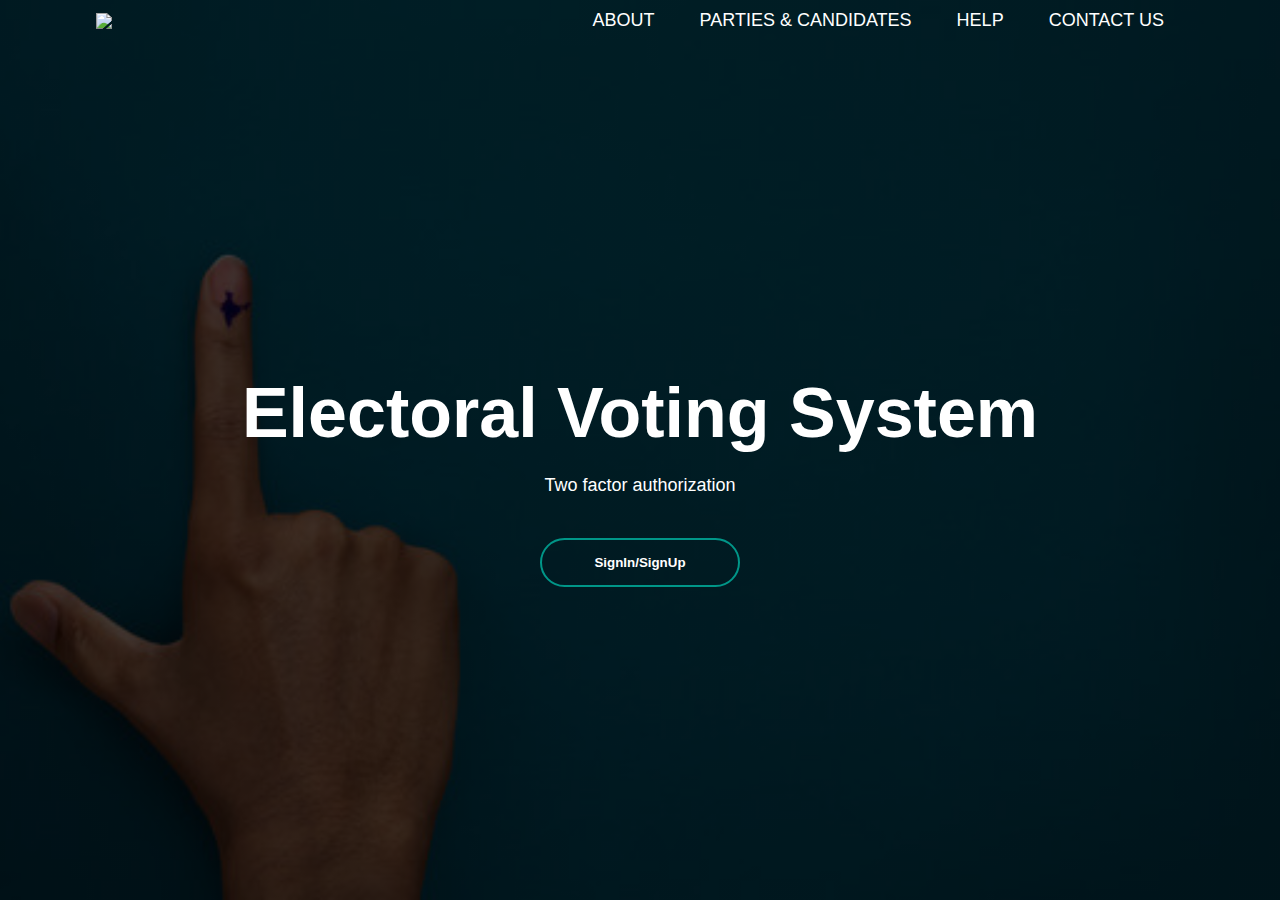
==== index.html @ 28702e43 "Update index.html" ====
<!DOCTYPE html>
<html>
<head>
	<title>Two factor authorization for Voting System</title>
	<link rel="stylesheet" href="src/style.css">
</head>
<body >
	<div class="card">
		<div class="list">
			<img src="https://as2.ftcdn.net/v2/jpg/02/05/42/11/1000_F_205421166_IdeOB3WjlLmFioKp09D4BRLY4xfAqofy.jpg" class="logo">
			<ul>
				<li><a href="src/components/about/about.html">About</a></li>
				<li><a href="src/components/parties/parties.html">Parties & Candidates</a></li>
				<li><a href="src/components/help/help.html">Help</a></li>
				<li><a href="src/components/contactus/contactus.html">contact us</a></li>
			</ul>
		</div>
		
		<div class="content">
			<h1>Electoral Voting System</h1>
			<p>Two factor authorization</p>
			<div>
				<a href="src/signin.html"><button><span></span>SignIn/SignUp</button></a>
				
			</div>
		</div>
	<div>

	
</body>
</html>
---- src/style.css ----
*{
	margin:0;
	padding:0;
	font-family:sans-serif;
}
.card{
	color: white;
	width:100%;
	height:100vh;
	width:100vw;
	background-image: linear-gradient(rgba(0,0,0,0.75),rgba(0,0,0,0.75)),
	url("img/b1.jpg");
	background-size:cover;	
	background-position:center;
}
.list{
	width:85%;
	margin:auto;
	padding:10px 0;
	display:flex;
	align-items:center;
	justify-content:space-between;
}
.logo{
	width:120px;
	cursor:pointer;
}
.list ul li{
	list-style:none;
	display:inline-block;
	margin:0 20px;
	position:relative; 
}
.list ul li a{
	text-decoration:none;
	color:#fff;
	text-transform:uppercase;
}

.list ul li::after{
	content:'';
	height:3px;
	width:0;
	background:#009688;
	position:absolute;
	left:0;
	bottom:-10px;
	transition:0.5s;
}
.list ul li:hover::after{
	width:100%;
}

.content{
	width:100%;
	position:absolute;
	top:50%;
	transform:translateY(-50%);
	text-align:center;
	color:#fff;
}
.content h1{
	font-size:70px;
	margin-top:80px;
}

.content p{
	margin:20px auto;
	font-weight:100;
	line-height:25px;
}
button{
	width:200px;
	padding:15px 0;
	text-align:center;
	margin:20px 10px;
	border-radius:25px;
	font-weight:bold;
	border:2px solid #009688;
	background:transparent;
	color:#fff;
	cursor:pointer;
	position:relative;
	overflow:hidden;
}
span{
	background:#009699;
	height:100%;
	width:0;
	border-radius:25px;
	position:absolute;
	left:0;
	bottom:0;
	z-index:-1;
	transition:0.5s;
}
button:hover span{
	width:100%;
}
button:hover{
	border:none;
}

.scontent{
	width:500px;
	top:30%;
	margin:auto;
	padding:25px;
	color:#fff;
	font-weight:bold;
	border-style:solid;
	border-width:1px;
	border-radius:25px;
}

body {
    --color-primary: #009579;
    --color-primary-dark: #007f67;
    --color-secondary: #252c6a;
    --color-error: #cc3333;
    --color-success: #4bb544;
    --border-radius: 4px;

    margin: 0;
    height: 100vh;
    display: flex;
    align-items: center;
    justify-content: center;
    font-size: 18px;
    background: url(./background.jpg);
    background-size: cover;
}

.container {
	background:transparent;
    width: 400px;
    max-width: 400px;
    margin: 1rem;
    padding: 2rem;
    box-shadow: 0 0 40px rgba(0, 0, 0, 0.2);
    border-radius: var(--border-radius);
    background: #ffffff;
}

.container,
.form__input,
.form__button {
    font: 500 1rem 'Quicksand', sans-serif;
}

.form--hidden {
    display: none;
}

.form > *:first-child {
    margin-top: 0;
}

.form > *:last-child {
    margin-bottom: 0;
}

.form__title {
    margin-bottom: 2rem;
    text-align: center;
}

.form__message {
    text-align: center;
    margin-bottom: 1rem;
}

.form__message--success {
    color: var(--color-success);
}

.form__message--error {
    color: var(--color-error);
}

.form__input-group {
    margin-bottom: 1rem;
}

.form__input {
    display: block;
    width: 100%;
    padding: 0.75rem;
    box-sizing: border-box;
    border-radius: var(--border-radius);
    border: 1px solid #dddddd;
    outline: none;
    background: #eeeeee;
    transition: background 0.2s, border-color 0.2s;
}

.form__input:focus {
    border-color: var(--color-primary);
    background: #ffffff;
}

.form__input--error {
    color: var(--color-error);
    border-color: var(--color-error);
}

.form__input-error-message {
    margin-top: 0.5rem;
    font-size: 0.85rem;
    color: var(--color-error);
}

.form__button {
    width: 100%;
    padding: 1rem 2rem;
    font-weight: bold;
    font-size: 1.1rem;
    color: #ffffff;
    border: none;
    border-radius: var(--border-radius);
    outline: none;
    cursor: pointer;
    background: var(--color-primary);
}

.form__button:hover {
    background: var(--color-primary-dark);
}

.form__button:active {
    transform: scale(0.98);
}

.form__text {
    text-align: center;
}

.form__link {
    color: var(--color-secondary);
    text-decoration: none;
    cursor: pointer;
}

.form__link:hover {
    text-decoration: underline;
}

/*-----about us-----*/
.aboutus{

	width: 80%;
    margin: auto;
    padding-top: 15px;
    padding-bottom: 50px;
	padding-left:100px;
}


.about p{
	padding: 10px 500px 25px 10px;
}
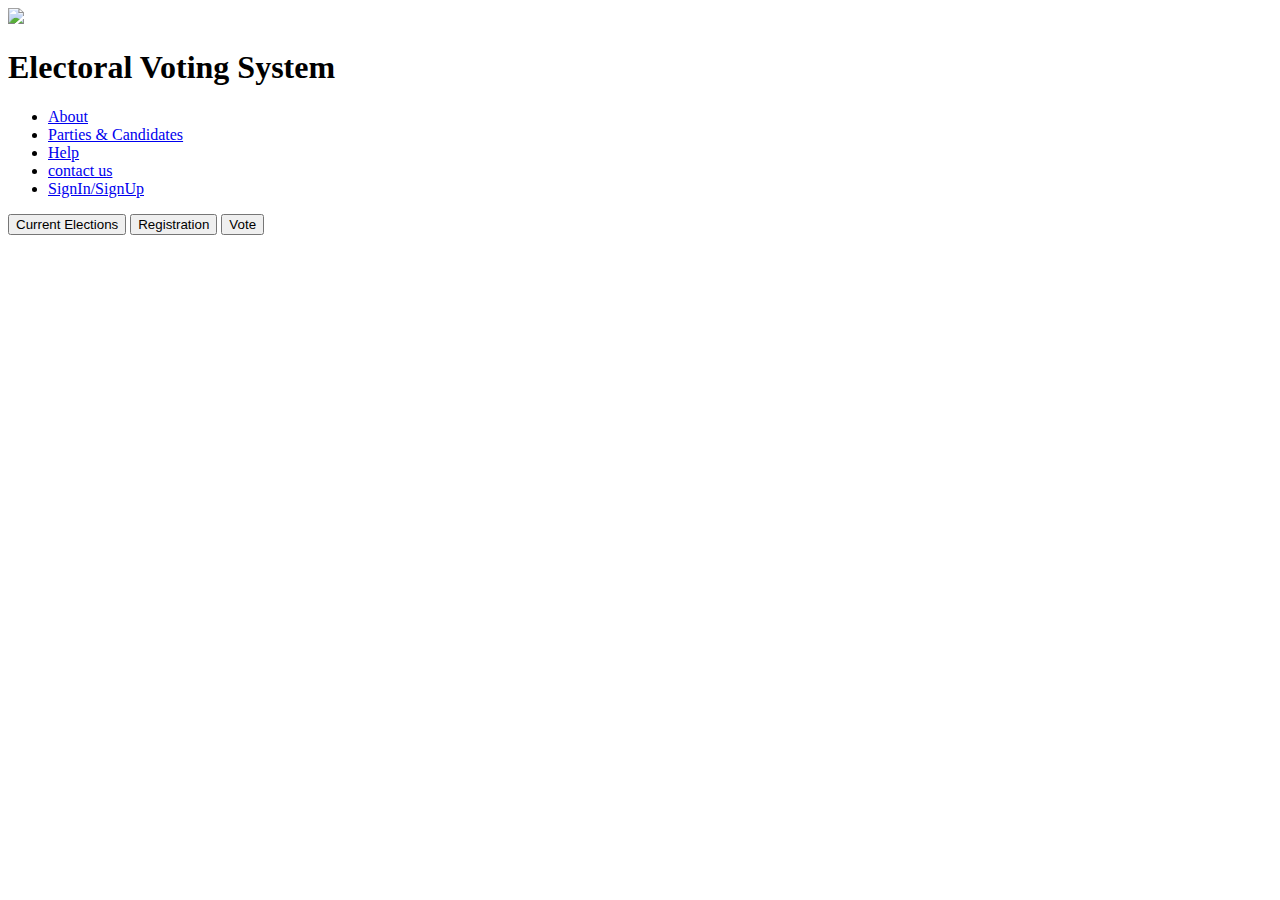
==== commit 0bc4a12e: "Update index.html" ====
--- a/index.html
+++ b/index.html
@@ -2,26 +2,28 @@
 <html>
 <head>
 	<title>Two factor authorization for Voting System</title>
-	<link rel="stylesheet" href="src/style.css">
+	<link rel="stylesheet" href="style.css">
 </head>
 <body >
 	<div class="card">
 		<div class="list">
 			<img src="https://as2.ftcdn.net/v2/jpg/02/05/42/11/1000_F_205421166_IdeOB3WjlLmFioKp09D4BRLY4xfAqofy.jpg" class="logo">
+			<h1>Electoral Voting System</h1>
+			
 			<ul>
-				<li><a href="src/components/about/about.html">About</a></li>
-				<li><a href="src/components/parties/parties.html">Parties & Candidates</a></li>
-				<li><a href="src/components/help/help.html">Help</a></li>
-				<li><a href="src/components/contactus/contactus.html">contact us</a></li>
+				<li><a href="components/about/about.html">About</a></li>
+				<li><a href="components/parties/parties.html">Parties & Candidates</a></li>
+				<li><a href="components/help/help.html">Help</a></li>
+				<li><a href="components/contactus/contactus.html">contact us</a></li>
+				<li><a href="file:///D:/IWBL/ISA/signin.html">SignIn/SignUp</a></li>
 			</ul>
 		</div>
 		
 		<div class="content">
-			<h1>Electoral Voting System</h1>
-			<p>Two factor authorization</p>
 			<div>
-				<a href="src/signin.html"><button><span></span>SignIn/SignUp</button></a>
-				
+				<a href="signin.html"><button><span></span>Current Elections</button></a>
+				<a href="signin.html"><button><span></span>Registration</button></a>
+				<a href="signin.html"><button><span></span>Vote</button></a>
 			</div>
 		</div>
 	<div>
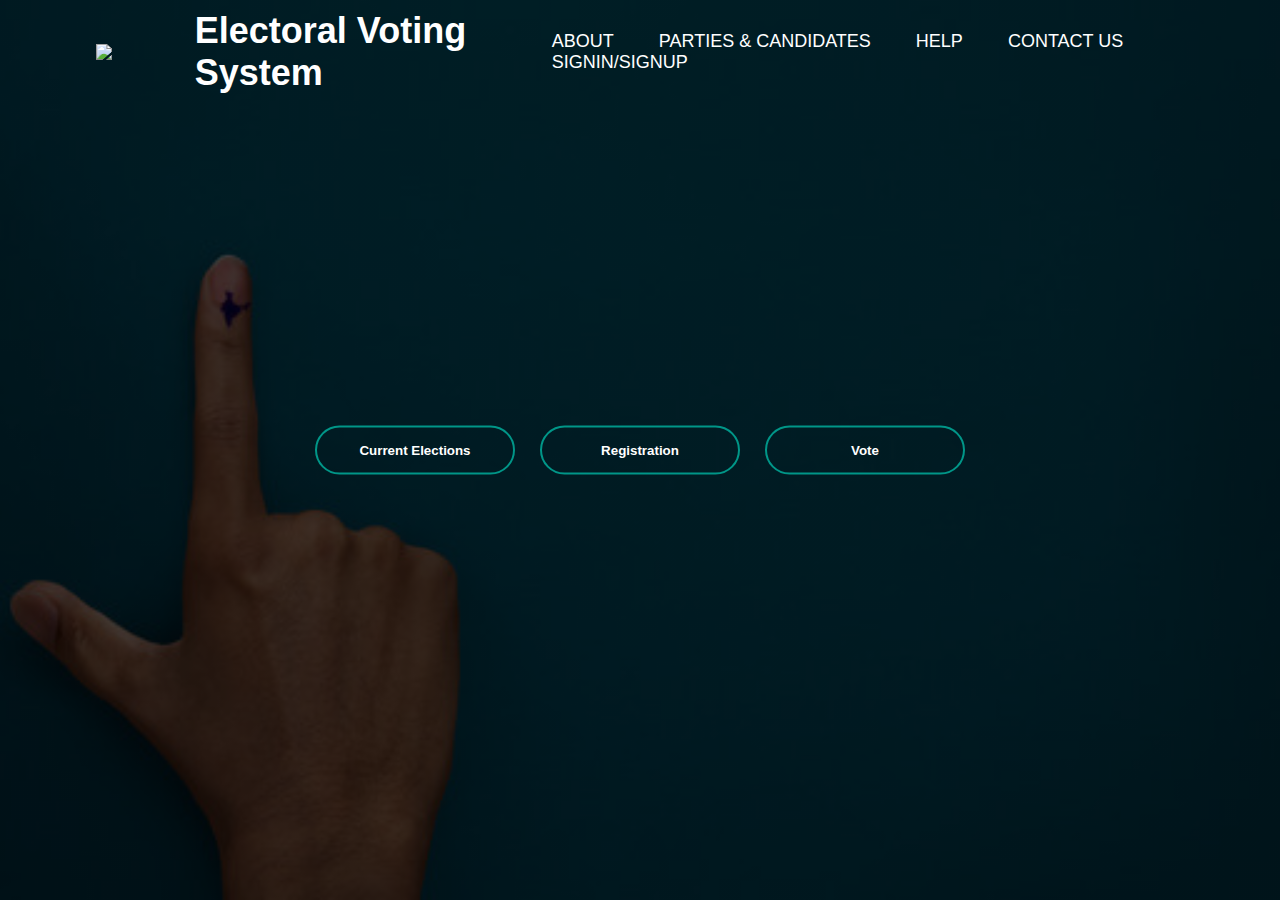
==== commit bd04e8f8: "Update index.html" ====
--- a/index.html
+++ b/index.html
@@ -2,7 +2,7 @@
 <html>
 <head>
 	<title>Two factor authorization for Voting System</title>
-	<link rel="stylesheet" href="style.css">
+	<link rel="stylesheet" href="src/style.css">
 </head>
 <body >
 	<div class="card">
@@ -11,19 +11,19 @@
 			<h1>Electoral Voting System</h1>
 			
 			<ul>
-				<li><a href="components/about/about.html">About</a></li>
-				<li><a href="components/parties/parties.html">Parties & Candidates</a></li>
-				<li><a href="components/help/help.html">Help</a></li>
-				<li><a href="components/contactus/contactus.html">contact us</a></li>
-				<li><a href="file:///D:/IWBL/ISA/signin.html">SignIn/SignUp</a></li>
+				<li><a href="src/components/about/about.html">About</a></li>
+				<li><a href="src/components/parties/parties.html">Parties & Candidates</a></li>
+				<li><a href="src/components/help/help.html">Help</a></li>
+				<li><a href="src/components/contactus/contactus.html">contact us</a></li>
+				<li><a href="src/signin.html">SignIn/SignUp</a></li>
 			</ul>
 		</div>
 		
 		<div class="content">
 			<div>
-				<a href="signin.html"><button><span></span>Current Elections</button></a>
-				<a href="signin.html"><button><span></span>Registration</button></a>
-				<a href="signin.html"><button><span></span>Vote</button></a>
+				<a href="src/signin.html"><button><span></span>Current Elections</button></a>
+				<a href="src/signin.html"><button><span></span>Registration</button></a>
+				<a href="src/signin.html"><button><span></span>Vote</button></a>
 			</div>
 		</div>
 	<div>
--- a/src/style.css
+++ b/src/style.css
@@ -0,0 +1,267 @@
+*{
+	margin:0;
+	padding:0;
+	font-family:sans-serif;
+}
+.card{
+	color: white;
+	width:100%;
+	height:100vh;
+	width:100vw;
+	background-image: linear-gradient(rgba(0,0,0,0.75),rgba(0,0,0,0.75)),
+	url("img/b1.jpg");
+	background-size:cover;	
+	background-position:center;
+}
+.list{
+	width:85%;
+	margin:auto;
+	padding:10px 0;
+	display:flex;
+	align-items:center;
+	justify-content:space-between;
+}
+.logo{
+	width:120px;
+	cursor:pointer;
+}
+.list ul li{
+	list-style:none;
+	display:inline-block;
+	margin:0 20px;
+	position:relative; 
+}
+.list ul li a{
+	text-decoration:none;
+	color:#fff;
+	text-transform:uppercase;
+}
+
+.list ul li::after{
+	content:'';
+	height:3px;
+	width:0;
+	background:#009688;
+	position:absolute;
+	left:0;
+	bottom:-10px;
+	transition:0.5s;
+}
+.list ul li:hover::after{
+	width:100%;
+}
+
+.content{
+	width:100%;
+	position:absolute;
+	top:50%;
+	transform:translateY(-50%);
+	text-align:center;
+	color:#fff;
+}
+.content h1{
+	font-size:70px;
+	margin-top:80px;
+}
+
+.content p{
+	margin:20px auto;
+	font-weight:100;
+	line-height:25px;
+}
+button{
+	width:200px;
+	padding:15px 0;
+	text-align:center;
+	margin:20px 10px;
+	border-radius:25px;
+	font-weight:bold;
+	border:2px solid #009688;
+	background:transparent;
+	color:#fff;
+	cursor:pointer;
+	position:relative;
+	overflow:hidden;
+}
+span{
+	background:#009699;
+	height:100%;
+	width:0;
+	border-radius:25px;
+	position:absolute;
+	left:0;
+	bottom:0;
+	z-index:-1;
+	transition:0.5s;
+}
+button:hover span{
+	width:100%;
+}
+button:hover{
+	border:none;
+}
+
+.scontent{
+	width:500px;
+	top:30%;
+	margin:auto;
+	padding:25px;
+	color:#fff;
+	font-weight:bold;
+	border-style:solid;
+	border-width:1px;
+	border-radius:25px;
+}
+
+body {
+    --color-primary: #009579;
+    --color-primary-dark: #007f67;
+    --color-secondary: #252c6a;
+    --color-error: #cc3333;
+    --color-success: #4bb544;
+    --border-radius: 4px;
+
+    margin: 0;
+    height: 100vh;
+    display: flex;
+    align-items: center;
+    justify-content: center;
+    font-size: 18px;
+    background: url(./background.jpg);
+    background-size: cover;
+}
+
+.container {
+	background:transparent;
+    width: 400px;
+    max-width: 400px;
+    margin: 1rem;
+    padding: 2rem;
+    box-shadow: 0 0 40px rgba(0, 0, 0, 0.2);
+    border-radius: var(--border-radius);
+    background: #ffffff;
+}
+
+.container,
+.form__input,
+.form__button {
+    font: 500 1rem 'Quicksand', sans-serif;
+}
+
+.form--hidden {
+    display: none;
+}
+
+.form > *:first-child {
+    margin-top: 0;
+}
+
+.form > *:last-child {
+    margin-bottom: 0;
+}
+
+.form__title {
+    margin-bottom: 2rem;
+    text-align: center;
+}
+
+.form__message {
+    text-align: center;
+    margin-bottom: 1rem;
+}
+
+.form__message--success {
+    color: var(--color-success);
+}
+
+.form__message--error {
+    color: var(--color-error);
+}
+
+.form__input-group {
+    margin-bottom: 1rem;
+}
+
+.form__input {
+    display: block;
+    width: 100%;
+    padding: 0.75rem;
+    box-sizing: border-box;
+    border-radius: var(--border-radius);
+    border: 1px solid #dddddd;
+    outline: none;
+    background: #eeeeee;
+    transition: background 0.2s, border-color 0.2s;
+}
+
+.form__input:focus {
+    border-color: var(--color-primary);
+    background: #ffffff;
+}
+
+.form__input--error {
+    color: var(--color-error);
+    border-color: var(--color-error);
+}
+
+.form__input-error-message {
+    margin-top: 0.5rem;
+    font-size: 0.85rem;
+    color: var(--color-error);
+}
+
+.form__button {
+    width: 100%;
+    padding: 1rem 2rem;
+    font-weight: bold;
+    font-size: 1.1rem;
+    color: #ffffff;
+    border: none;
+    border-radius: var(--border-radius);
+    outline: none;
+    cursor: pointer;
+    background: var(--color-primary);
+}
+
+.form__button:hover {
+    background: var(--color-primary-dark);
+}
+
+.form__button:active {
+    transform: scale(0.98);
+}
+
+.form__text {
+    text-align: center;
+}
+
+.form__link {
+    color: var(--color-secondary);
+    text-decoration: none;
+    cursor: pointer;
+}
+
+.form__link:hover {
+    text-decoration: underline;
+}
+
+/*-----about us-----*/
+.aboutus{
+
+	width: 80%;
+    margin: auto;
+    padding-top: 15px;
+    padding-bottom: 50px;
+	padding-left:100px;
+}
+
+
+.about p{
+	padding: 10px 500px 25px 10px;
+}
+
+
+
+
+
+
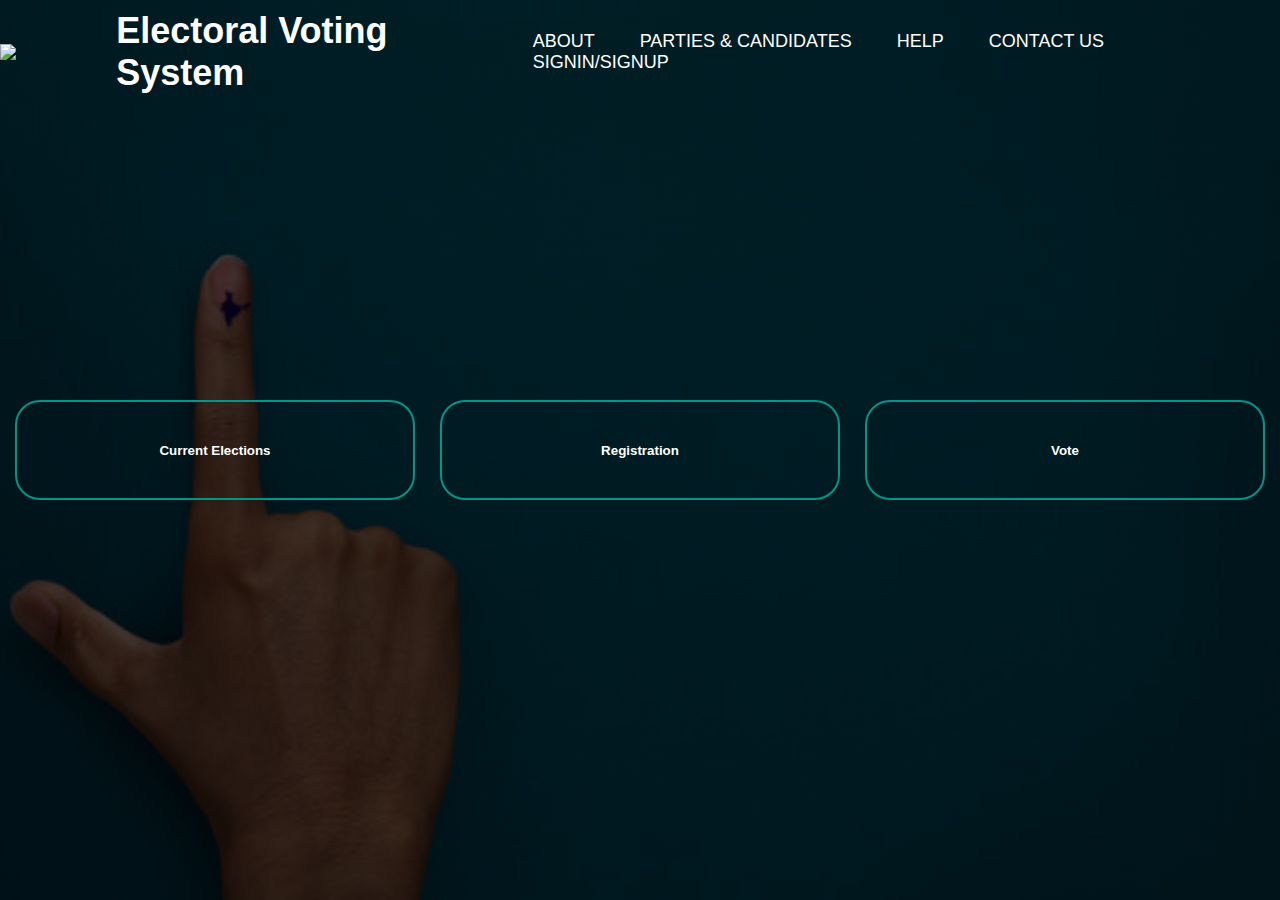
==== commit 246d3394: "Update index.html" ====
--- a/index.html
+++ b/index.html
@@ -15,7 +15,7 @@
 				<li><a href="src/components/parties/parties.html">Parties & Candidates</a></li>
 				<li><a href="src/components/help/help.html">Help</a></li>
 				<li><a href="src/components/contactus/contactus.html">contact us</a></li>
-				<li><a href="src/signin.html">SignIn/SignUp</a></li>
+				<li><a href="src/components/signup/signup.html">SignIn/SignUp</a></li>
 			</ul>
 		</div>
 		
--- a/src/style.css
+++ b/src/style.css
@@ -14,7 +14,7 @@
 	background-position:center;
 }
 .list{
-	width:85%;
+	width:100%;
 	margin:auto;
 	padding:10px 0;
 	display:flex;
@@ -70,7 +70,8 @@
 	line-height:25px;
 }
 button{
-	width:200px;
+	width:400px;
+	height: 100px;
 	padding:15px 0;
 	text-align:center;
 	margin:20px 10px;
